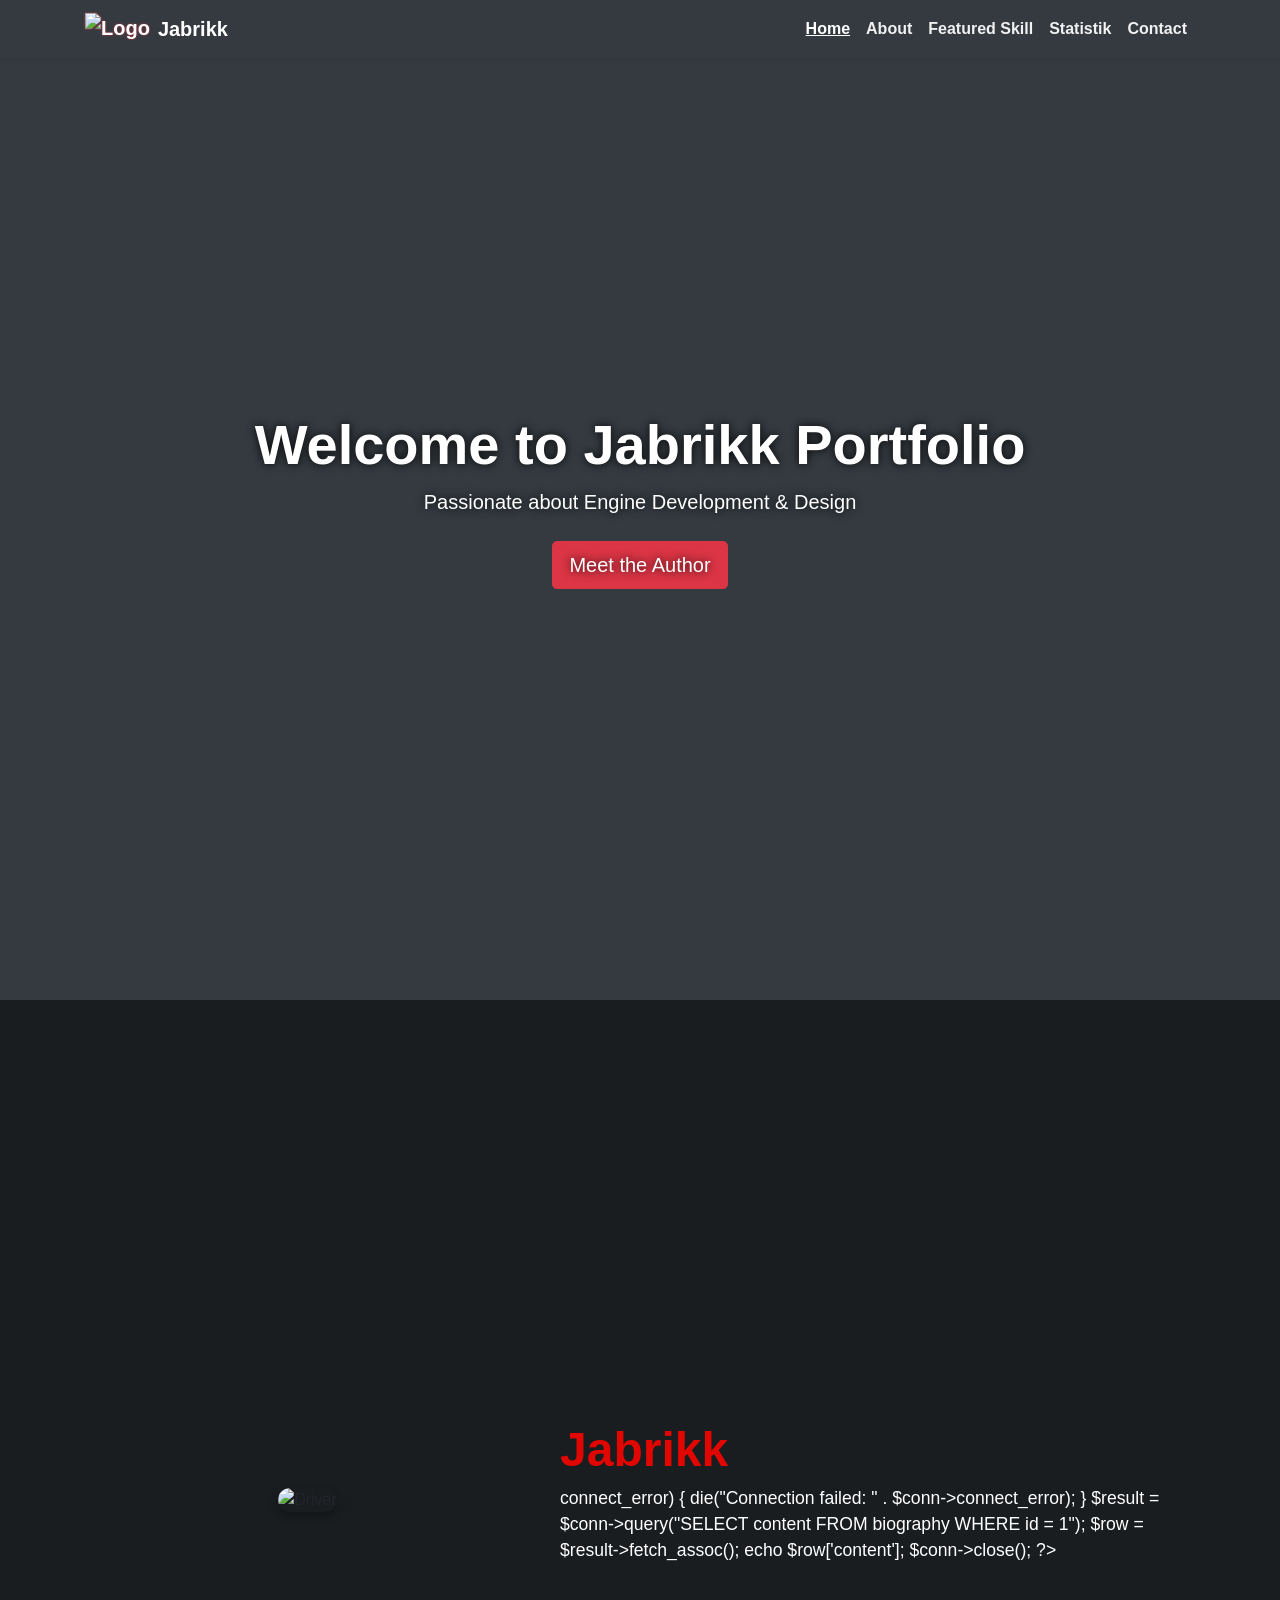
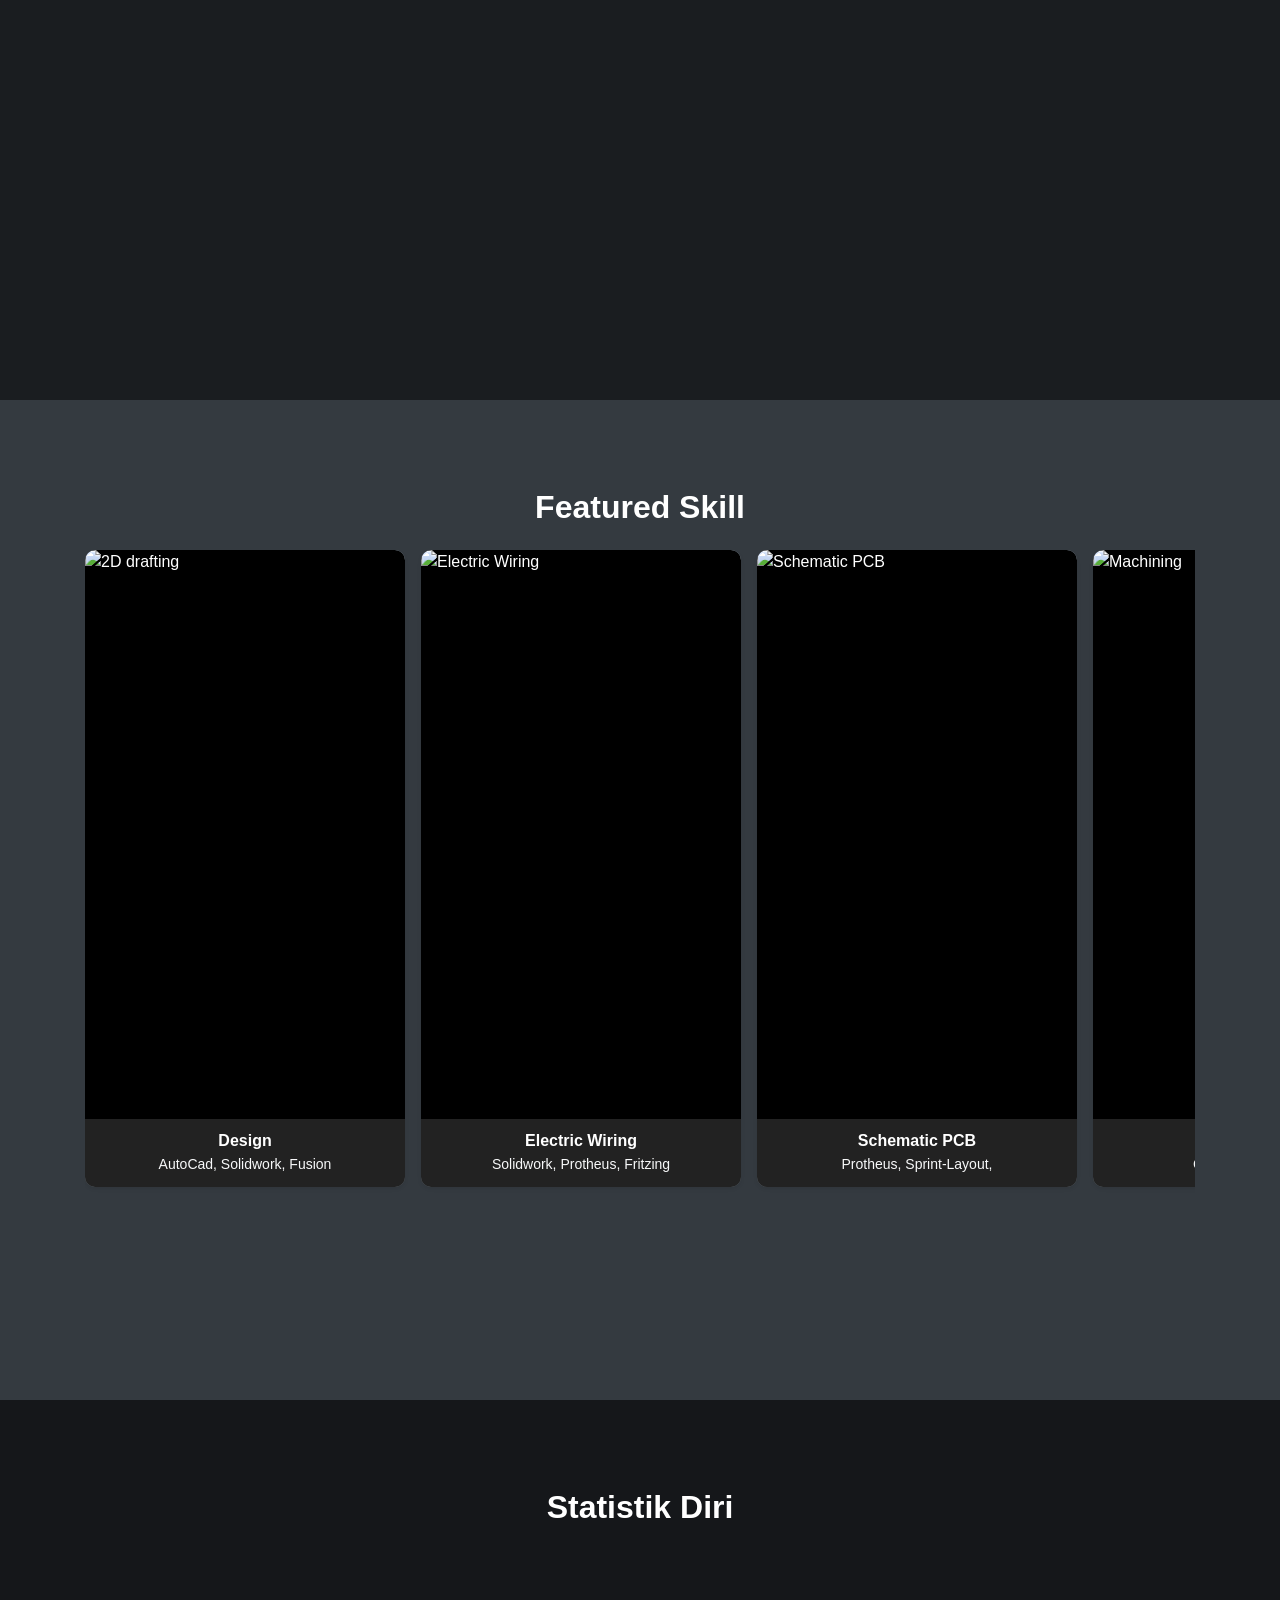
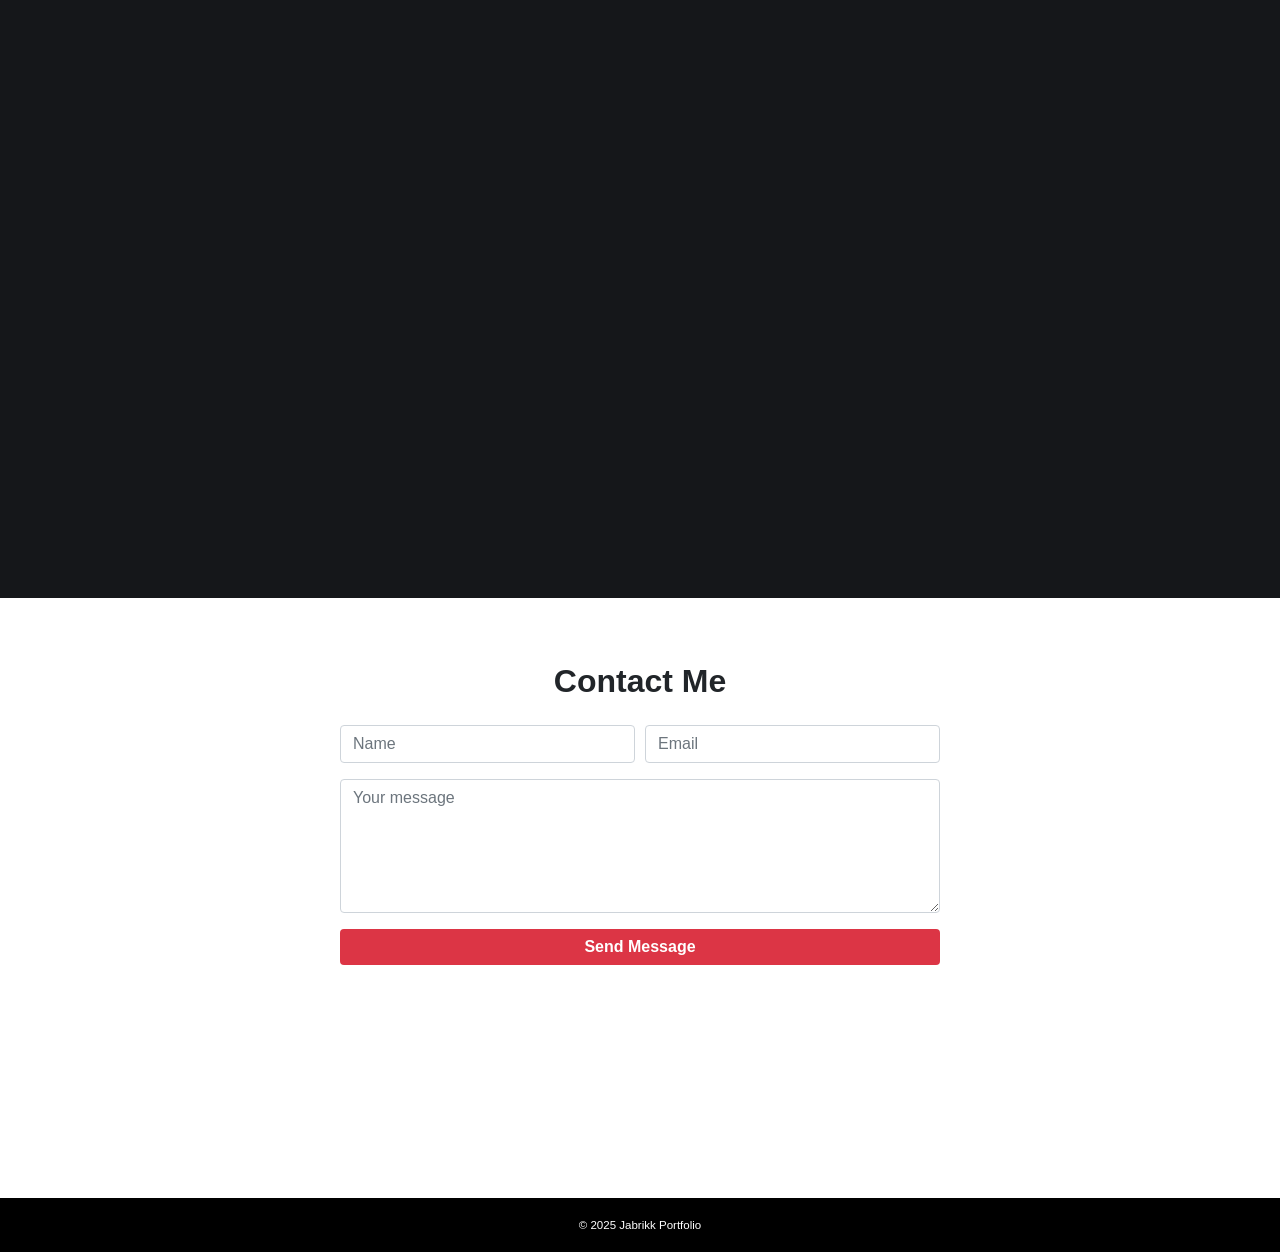
==== index.html @ e491b1ba "UPLOAD FILE PHP" ====
<!DOCTYPE html>
<html lang="id">

<head>
  <meta charset="UTF-8" />
  <meta name="viewport" content="width=device-width, initial-scale=1" />
  <title>Jabrikk Portfolio</title>

  <!-- Bootstrap CSS -->
  <link rel="stylesheet" href="https://cdn.jsdelivr.net/npm/bootstrap@4.6.2/dist/css/bootstrap.min.css" />
  <link rel="stylesheet" href="css/style.css" />


<body data-spy="scroll" data-target="#navbar" data-offset="70">

  <!-- Navbar -->
  <nav id="navbar" class="navbar navbar-expand-lg navbar-dark bg-dark fixed-top shadow-sm">
    <div class="container">
      <!-- Navbar Brand with Logo -->
      <a class="navbar-brand d-flex align-items-center font-weight-bold" href="#">
        <img src="https://i.pinimg.com/1200x/29/ec/0d/29ec0d8dbdd014a41f6c6039350ae24c.jpg" alt="Logo"
          style="height: 32px; width: auto; margin-right: 8px;" />
        Jabrikk
      </a>

      <!-- Navbar Toggler (for mobile) -->
      <button class="navbar-toggler" type="button" data-toggle="collapse" data-target="#navContent">
        <span class="navbar-toggler-icon"></span>
      </button>

      <!-- Navbar Links -->
      <div class="collapse navbar-collapse" id="navContent">
        <ul class="navbar-nav ml-auto">
          <li class="nav-item"><a class="nav-link" href="#home">Home</a></li>
          <li class="nav-item"><a class="nav-link" href="#biography">About</a></li>
          <li class="nav-item"><a class="nav-link" href="#drivers">Featured Skill</a></li>
          <li class="nav-item"><a class="nav-link" href="#statistik-diri">Statistik</a></li>
          <li class="nav-item"><a class="nav-link" href="#contact">Contact</a></li>

        </ul>
      </div>
    </div>
  </nav>


  <!-- Home Section -->
  <section id="home" class="text-white text-center d-flex align-items-center">
    <div class="container">
      <h1 class="display-4 font-weight-bold">Welcome to Jabrikk Portfolio</h1>
      <p class="lead mb-4">Passionate about Engine Development & Design</p>
      <a href="#biography" class="btn btn-danger btn-lg">Meet the Author</a>
    </div>
  </section>

  <!-- Biography Fullscreen Section -->
  <section id="biography" class="driver-hero">
    <script>
      fetch('php/get_biography.php')
        .then(response => response.text())
        .then(data => {
          document.getElementById('bio-content').innerHTML = data;
        });
    </script>

    <div class="container">
      <div class="row align-items-center">
        <div class="driver-photo-wrapper">
          <img src="https://i.pinimg.com/736x/86/a3/8c/86a38c059c1a80ea18d28a4381f59bc6.jpg" alt="Driver"
            class="img-fluid rounded shadow-sm" />
        </div>
        <div class="col-md-7 text-white">
          <h2 class="driver-name">Jabrikk</h2>
          <p id="bio-content">Loading biography...</p>
        </div>
      </div>
    </div>
  </section>

  <!-- Drivers -->
  <section id="drivers" class="py-5 text-white">
    <div class="container">
      <h2 class="mb-4 text-center font-weight-bold">Featured Skill</h2>
      <div class="d-flex overflow-auto pb-3" style="gap: 1rem;">

        <div class="driver-card shadow-sm border-0 flex-shrink-0 bg-secondary text-white">
          <img src="https://i.pinimg.com/736x/88/fb/dc/88fbdcd65f77414e44a82470fc64d48f.jpg" class="card-img-top"
            alt="2D drafting" />
          <div class="card-body">
            <h5 class="card-title mb-1 font-weight-bold">Design</h5>
            <p class="card-text text-light">AutoCad, Solidwork, Fusion</p>
          </div>
        </div>

        <div class="driver-card shadow-sm border-0 flex-shrink-0 bg-secondary text-white">
          <img src="https://i.pinimg.com/1200x/4a/84/95/4a8495c679000b50b65e239cc41d7076.jpg" class="card-img-top"
            alt="Electric Wiring" />
          <div class="card-body">
            <h5 class="card-title mb-1 font-weight-bold">Electric Wiring</h5>
            <p class="card-text text-light">Solidwork, Protheus, Fritzing</p>
          </div>
        </div>

        <div class="driver-card shadow-sm border-0 flex-shrink-0 bg-secondary text-white">
          <img src="https://i.pinimg.com/1200x/dd/c6/7b/ddc67b999c1bb896f4435d6f3207ed49.jpg" class="card-img-top"
            alt="Schematic PCB" />
          <div class="card-body">
            <h5 class="card-title mb-1 font-weight-bold">Schematic PCB</h5>
            <p class="card-text text-light">Protheus, Sprint-Layout, </p>
          </div>
        </div>

        <div class="driver-card shadow-sm border-0 flex-shrink-0 bg-secondary text-white">
          <img src="https://i.pinimg.com/1200x/da/58/2d/da582db1a46438cfa1846955dd4d6375.jpg" class="card-img-top"
            alt="Machining" />
          <div class="card-body">
            <h5 class="card-title mb-1 font-weight-bold">Machining</h5>
            <p class="card-text text-light">CNC, Conventional</p>
          </div>
        </div>

        <div class="driver-card shadow-sm border-0 flex-shrink-0 bg-secondary text-white">
          <img src="https://i.pinimg.com/736x/52/fe/2d/52fe2dd103f861650afd0c29d71c441e.jpg" class="card-img-top"
            alt="Programing" />
          <div class="card-body">
            <h5 class="card-title mb-1 font-weight-bold">Programing</h5>
            <p class="card-text text-light">C, C++, HTML, G-Code,</p>
          </div>
        </div>


      </div>
    </div>
  </section>

  <!-- Radar Chart - Statistik Diri -->
  <section id="statistik-diri" class="py-5 bg-dark text-white">
    <div class="container text-center">
      <h2 class="mb-4 font-weight-bold">Statistik Diri</h2>
      <canvas id="radarChart" width="400" height="400"></canvas>
    </div>
  </section>

  <!-- Contact -->
  <section id="contact">
    <div class="container">
      <h2 class="text-center font-weight-bold mb-4">Contact Me</h2>
      <form id="contact-form" method="POST" action="php/save_message.php" style="max-width: 600px; margin: auto;">
        <div class="form-row">
          <div class="form-group col-md-6">
            <input type="text" class="form-control" placeholder="Name" required />
          </div>
          <div class="form-group col-md-6">
            <input type="email" class="form-control" placeholder="Email" required />
          </div>
        </div>
        <div class="form-group">
          <textarea class="form-control" rows="5" placeholder="Your message" required></textarea>
        </div>
        <button class="btn btn-danger btn-block" type="submit">Send Message</button>
      </form>
    </div>
  </section>

  <!-- Footer -->
  <footer>
    <small>© 2025 Jabrikk Portfolio</small>
  </footer>

  <!-- JS -->
  <script src="https://code.jquery.com/jquery-3.6.0.min.js"></script>
  <script src="https://cdn.jsdelivr.net/npm/bootstrap@4.6.2/dist/js/bootstrap.bundle.min.js"></script>
  <link rel="stylesheet" href="css/radar-chart.css" />
  <script src="https://cdn.jsdelivr.net/npm/chart.js"></script>
  <script src="js/radar-chart.js"></script>
  <script src="js/radar-chart.js"></script>
</body>

</html>
---- css/style.css ----
body {
  scroll-behavior: smooth;
  font-family: 'Segoe UI', Tahoma, Geneva, Verdana, sans-serif;
  margin: 0;
  background-color: #343a40;
}

section {
  padding: 64px 16px;
  min-height: 600px;
}

/* Navbar */
.navbar-dark .navbar-nav .nav-link {
  color: #f1f1f1;
  font-weight: 600;
}

.navbar-dark .nav-link:hover,
.navbar-dark .nav-link.active {
  color: #dc3545;
  text-decoration: underline;
}

/* Logo di navbar (sebelah kiri tulisan) */
.navbar-brand.d-flex.align-items-center img {
  height: 32px;
  width: auto;
  margin-right: 8px;
  filter: drop-shadow(0 0 1px rgba(220, 53, 69, 0.8));
}

/* Home */
#home {
  height: 1000px;
  background: url('https://i.pinimg.com/1200x/a1/ee/d9/a1eed9a8fcb4801752e691286c5a6b76.jpg') center / cover no-repeat;
  display: flex;
  justify-content: center;
  padding: 16px;
  text-shadow: 0 0 10px rgba(0, 0, 0, 0.9);
  flex-direction: column;
}

/* Biography */

#biography .driver-photo-wrapper {
   padding-top: -100px;
  max-width: 320px;
  margin: 0 auto;
  border-radius: 30px;
  overflow: hidden;
  box-shadow: 0 4px 10px rgba(0, 0, 0, 0.3);
}

#biography .driver-photo-wrapper img {
  width: 100%;
  height: auto;
  border-radius: 15px;
  display: block;
  object-fit: cover;
}

/* Hero */
.driver-hero {
  position: relative;
  height: 1000px;
  background: url('https://i.pinimg.com/1200x/09/3a/94/093a943d2d69e296189a2d5aa8728615.jpg') center / cover no-repeat;
  display: flex;
  align-items: center;
  padding: 48px 16px;
  overflow: hidden;
}

.driver-hero::before {
  content: '';
  position: absolute;
  inset: 0;
  background: rgba(0, 0, 0, 0.5);
  z-index: 1;
}

.driver-hero .container {
  position: relative;
  z-index: 2;
}

.driver-hero .driver-name {
  font-size: 48px;
  color: #e10600;
  font-weight: 700;
}

.driver-hero p {
  font-size: 17.6px;
  color: #fff;
  line-height: 25.6px;
}

/* Drivers */
#drivers {
  background: url('https://i.pinimg.com/736x/62/0d/1e/620d1e45864bec4a2bf0a79dd001696d.jpg') center / cover no-repeat;
  padding: 64px 16px;
  height: 1000px;
  color: white;
}

#drivers h2 {
  margin-top: 40px;
}

#drivers .driver-card {
  width: 320px;
  border-radius: 10px;
  overflow: hidden;
  background: #222;
  box-shadow: 0 0 15px rgba(220, 53, 69, 0.7);
  transition: transform 0.3s ease;
  cursor: pointer;
  display: flex;
  flex-direction: column;
  margin-bottom: 30px;
}

#drivers .driver-card img {
  width: 100%;
  aspect-ratio: 9 / 16;
  object-fit: contain;
  background-color: #000;
  border-radius: 10px 10px 0 0;
}

#drivers .card-body {
  padding: 12px;
  background-color: #222;
  text-align: center;
  color: #fff;
}

#drivers .card-title {
  font-size: 16px;
  font-weight: bold;
  margin-bottom: 4px;
}

#drivers .card-text {
  font-size: 14px;
  color: #ccc;
}

#featured-skill .skill-wrapper {
  max-width: 320px;
  margin: 0 auto;
  border-radius: 15px;
  overflow: hidden;
  box-shadow: 0 4px 10px rgba(0, 0, 0, 0.3);
  background-color: #222;
  padding: 16px;
  color: #fff;
  text-align: center;
}

#featured-skill h2 {
  margin-bottom: 16px;
  color: #dc3545;
  font-weight: 700;
  font-size: 24px;
}

#featured-skill ul {
  list-style: none;
  padding: 0;
  margin: 0;
}

#featured-skill ul li {
  padding: 8px 0;
  border-bottom: 1px solid #444;
  font-size: 16px;
}

#featured-skill ul li:last-child {
  border-bottom: none;
}


/* Scrollbar */
#drivers .overflow-auto::-webkit-scrollbar {
  height: 8px;
}

#drivers .overflow-auto::-webkit-scrollbar-thumb {
  background-color: #dc3545;
  border-radius: 4px;
}

#drivers .overflow-auto {
  scrollbar-width: thin;
  scrollbar-color: #dc3545 #222;
}

/* Contact */
#contact {
  background: #fff;
  padding: 64px 16px;

}

#contact-form .form-control:focus {
  border-color: #dc3545;
  box-shadow: none;
}

#contact-form .btn-danger {
  background-color: #dc3545;
  border: none;
  font-weight: 600;
}

#contact-form .btn-danger:hover {
  background-color: #a71d2a;
}

/* Footer */
footer {
  background-color: #000;
  color: white;
  text-align: center;
  padding: 16px;
  font-size: 14.4px;
  font-weight: 600;
}

/* Responsive */
@media (max-width: 768px) {
  .driver-hero {
    height: auto;
    padding: 64px 16px;
  }

  .driver-hero .driver-name {
    font-size: 32px;
  }

  .driver-hero p {
    font-size: 16px;
  }

  #drivers .driver-card {
    width: 200px !important;
  }
}

html {
  scroll-behavior: smooth;

}
---- css/radar-chart.css ----
#statistik-diri {
  background-image: url('https://i.pinimg.com/1200x/1d/f3/3c/1df33c5a8846246acf770ba2b4cad86d.jpg');
  background-size: cover;        /* biar gambarnya memenuhi area */
  background-position: center;   /* posisikan di tengah */
  background-repeat: no-repeat;  /* supaya gak ulang */
  position: relative;            /* supaya overlay bisa diposisikan */

  color: white;
  padding-top: 60px;
  padding-bottom: 60px;

  display: flex;
  flex-direction: column;
  justify-content: center;
  align-items: center;
  min-height: 80vh;
  text-align: center;
}

/* Overlay supaya teks dan chart tetap terbaca */
#statistik-diri::before {
  content: "";
  position: absolute;
  top: 0; left: 0; right: 0; bottom: 0;
  background-color: rgba(0, 0, 0, 0.6); /* overlay hitam transparan */
  z-index: 0;
}

/* Supaya konten di atas overlay */
#statistik-diri > * {
  position: relative;
  z-index: 1;
}

#statistik-diri h2 {
  font-weight: bold;
  margin-bottom: 30px;
  color: white;
  padding-top: 40px;
}

#radarChart {
  max-width: 600px;
  max-height: 600px;
  width: 100%;
  height: auto;
  display: block;
  margin: 0 auto;
  position: relative;
  z-index: 1;
}

@media (max-width: 576px) {
  #radarChart {
    max-width: 100%;
  }
}
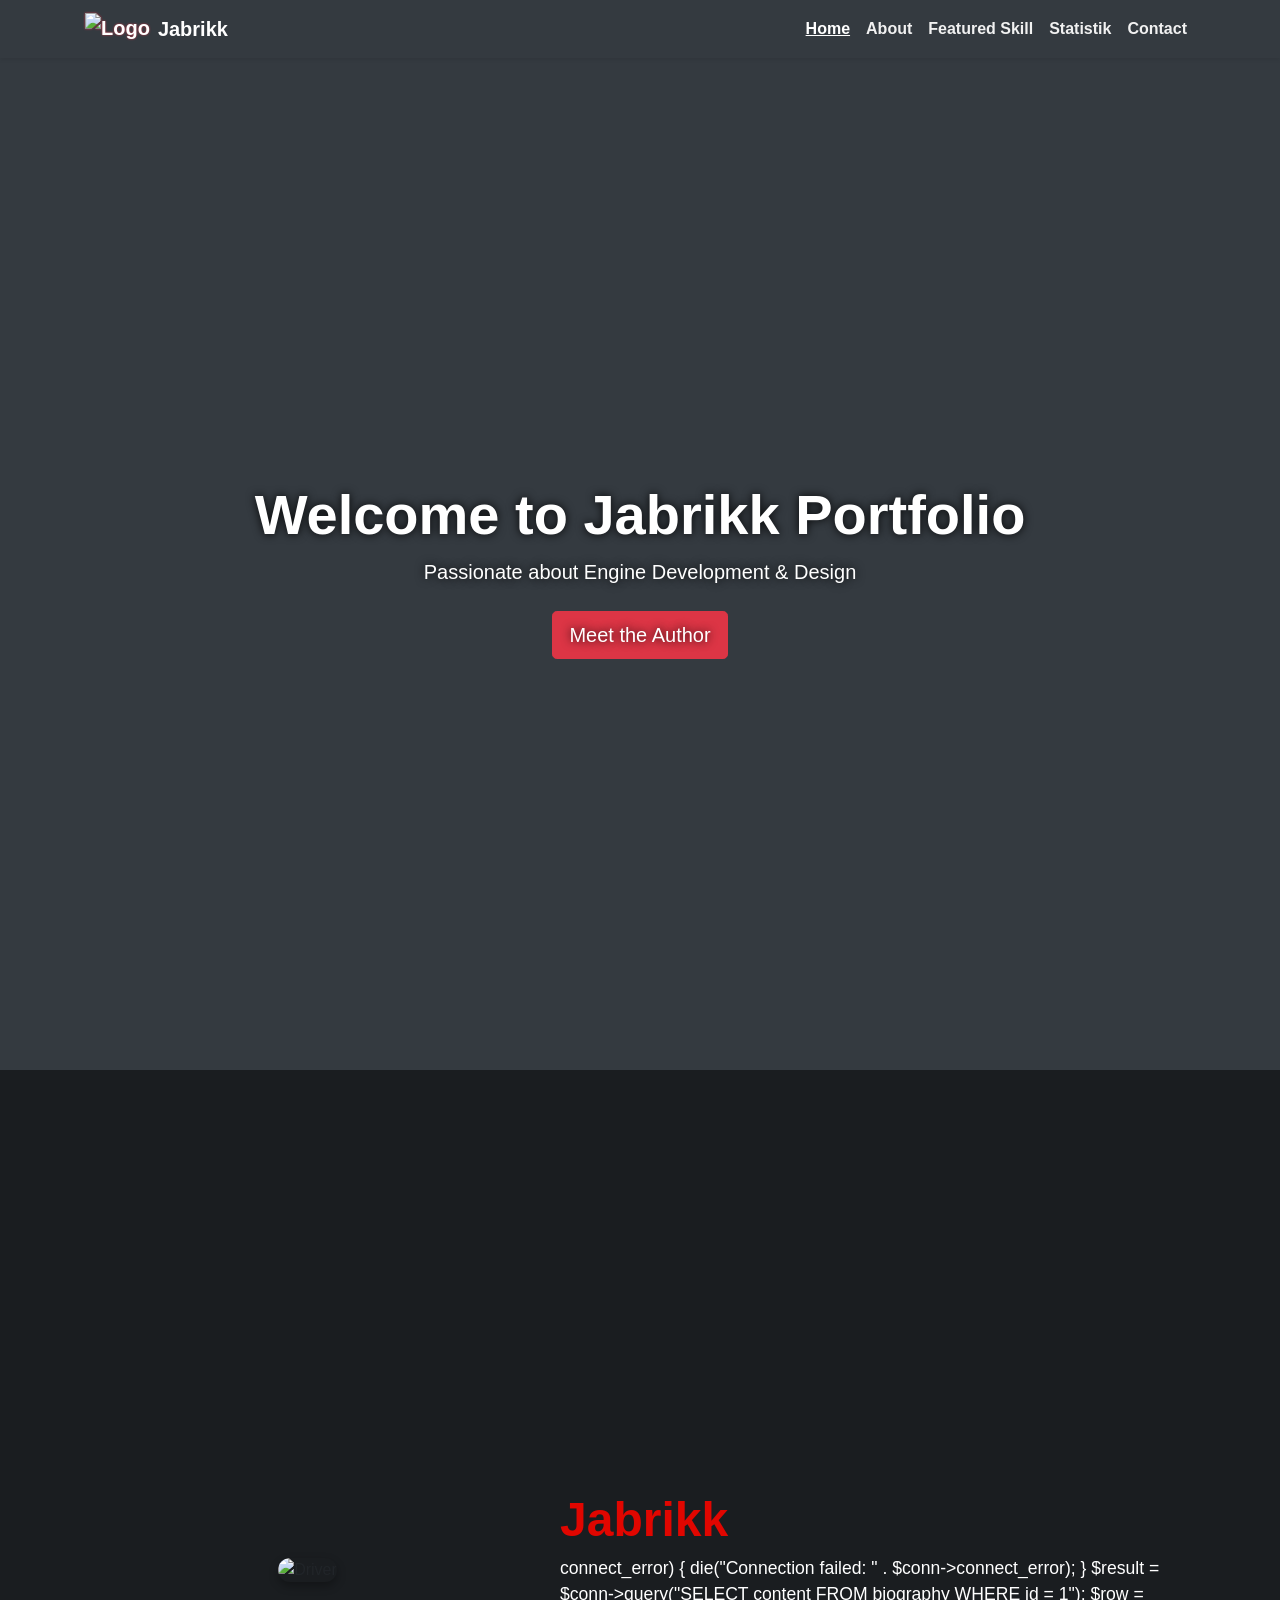
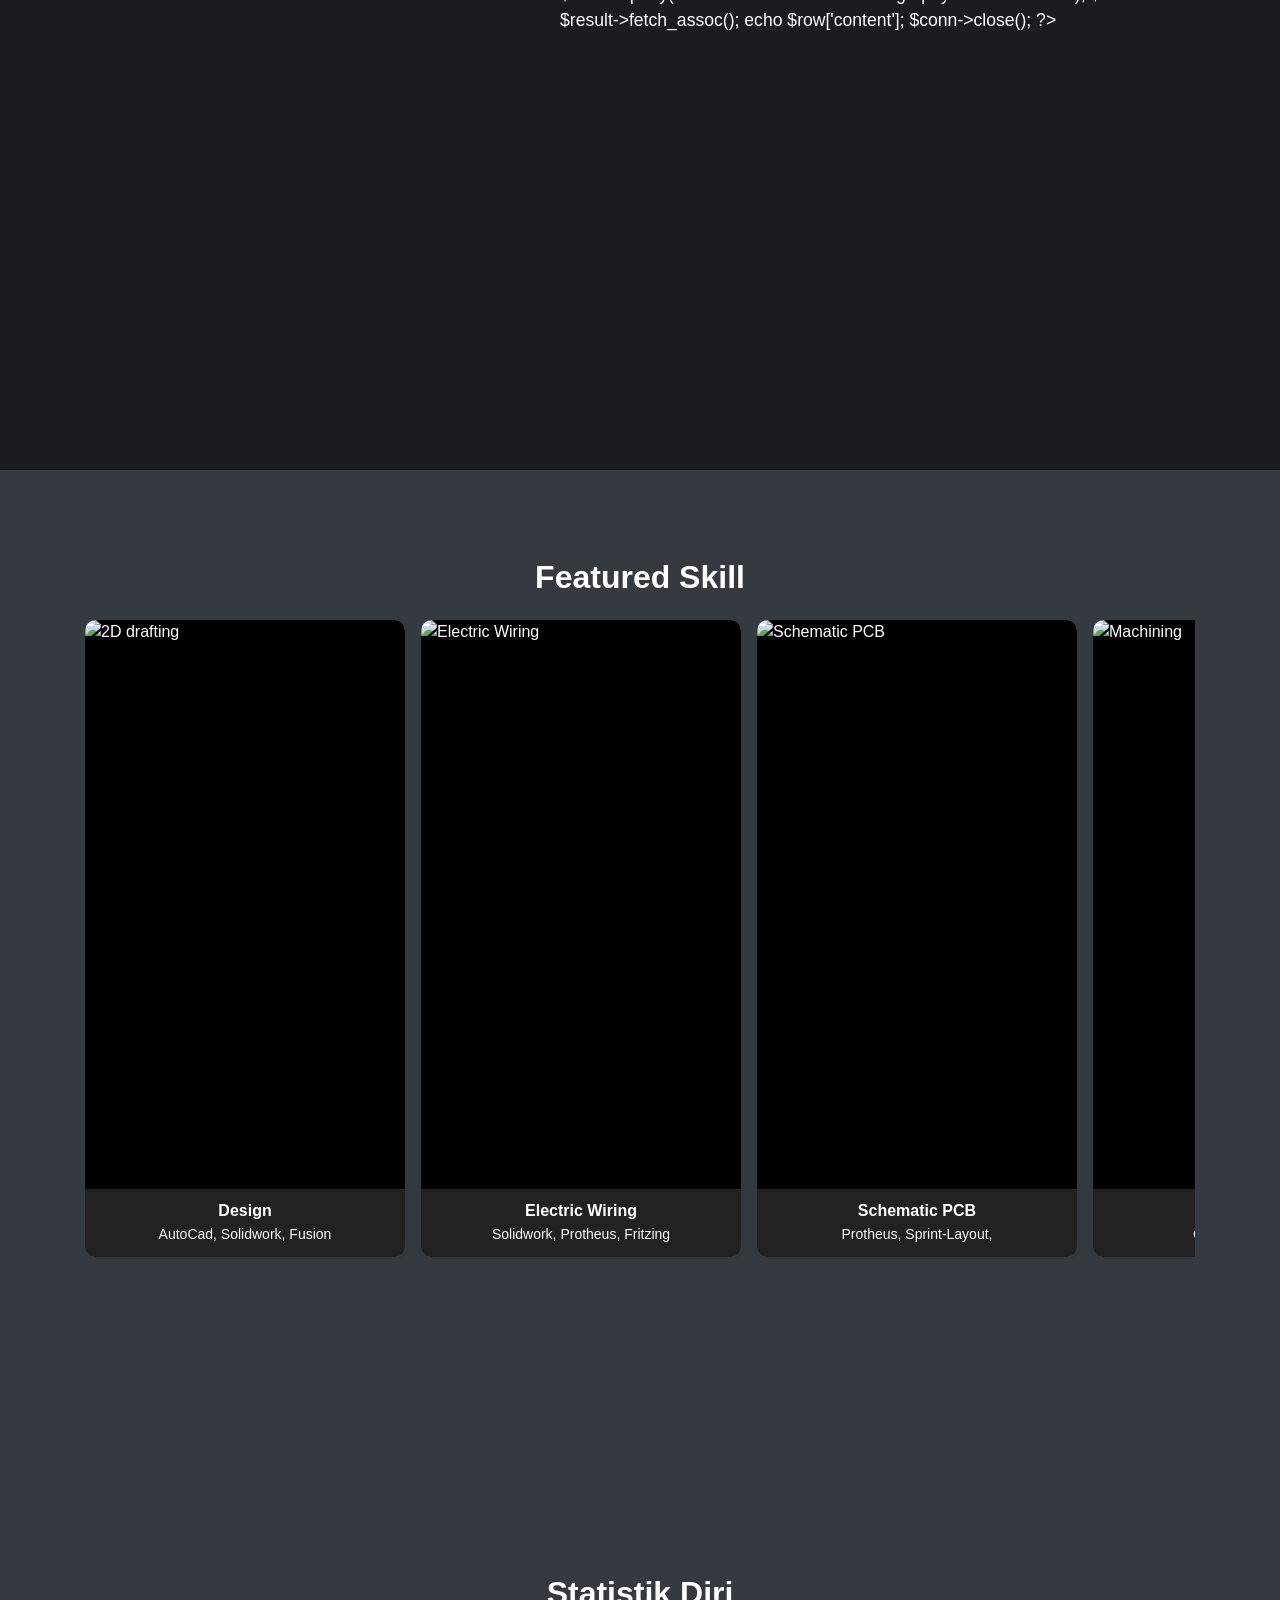
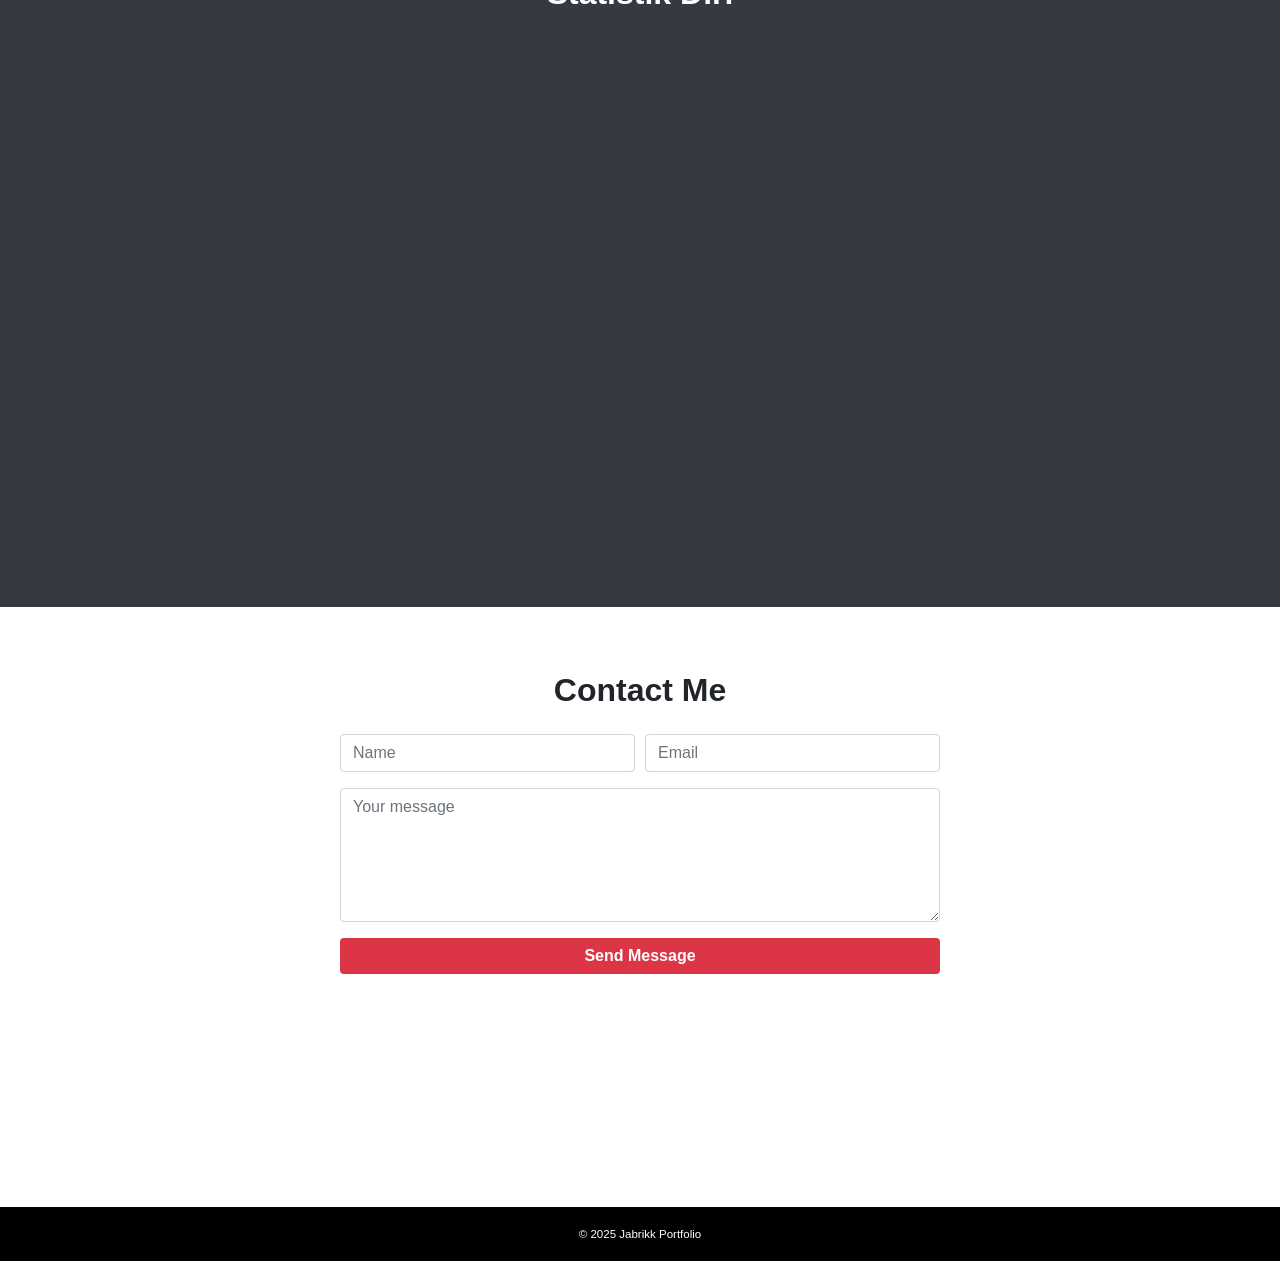
==== commit 944f4c16: "upload final" ====
--- a/index.html
+++ b/index.html
@@ -126,35 +126,35 @@
             <p class="card-text text-light">C, C++, HTML, G-Code,</p>
           </div>
         </div>
-
-
       </div>
     </div>
   </section>
 
   <!-- Radar Chart - Statistik Diri -->
-  <section id="statistik-diri" class="py-5 bg-dark text-white">
+  <section id="statistik-diri" class="bg-dark text-white d-flex justify-content-center align-items-center">
     <div class="container text-center">
       <h2 class="mb-4 font-weight-bold">Statistik Diri</h2>
-      <canvas id="radarChart" width="400" height="400"></canvas>
+      <canvas id="radarChart" width="600" height="600"></canvas>
+      
     </div>
   </section>
 
+</section>
   <!-- Contact -->
   <section id="contact">
     <div class="container">
       <h2 class="text-center font-weight-bold mb-4">Contact Me</h2>
-      <form id="contact-form" method="POST" action="php/save_message.php" style="max-width: 600px; margin: auto;">
+      <form id="contact-form" method="POST" action="php/contact.php" style="max-width: 600px; margin: auto;">
         <div class="form-row">
           <div class="form-group col-md-6">
-            <input type="text" class="form-control" placeholder="Name" required />
+            <input type="text" class="form-control" name="name" placeholder="Name" required />
           </div>
           <div class="form-group col-md-6">
-            <input type="email" class="form-control" placeholder="Email" required />
+            <input type="email" class="form-control" name="email" placeholder="Email" required />
           </div>
         </div>
         <div class="form-group">
-          <textarea class="form-control" rows="5" placeholder="Your message" required></textarea>
+<textarea class="form-control" name="message" rows="5" placeholder="Your message" required></textarea>
         </div>
         <button class="btn btn-danger btn-block" type="submit">Send Message</button>
       </form>
@@ -171,8 +171,10 @@
   <script src="https://cdn.jsdelivr.net/npm/bootstrap@4.6.2/dist/js/bootstrap.bundle.min.js"></script>
   <link rel="stylesheet" href="css/radar-chart.css" />
   <script src="https://cdn.jsdelivr.net/npm/chart.js"></script>
-  <script src="js/radar-chart.js"></script>
-  <script src="js/radar-chart.js"></script>
+
+ <script defer src="js/chart.js"></script>
+  
+
 </body>
 
 </html>
--- a/css/style.css
+++ b/css/style.css
@@ -2,6 +2,7 @@
   scroll-behavior: smooth;
   font-family: 'Segoe UI', Tahoma, Geneva, Verdana, sans-serif;
   margin: 0;
+  padding-top: 70px;
   background-color: #343a40;
 }
 
@@ -42,12 +43,10 @@
 }
 
 /* Biography */
-
 #biography .driver-photo-wrapper {
-   padding-top: -100px;
   max-width: 320px;
   margin: 0 auto;
-  border-radius: 30px;
+  border-radius: 15px;
   overflow: hidden;
   box-shadow: 0 4px 10px rgba(0, 0, 0, 0.3);
 }
--- a/css/radar-chart.css
+++ b/css/radar-chart.css
@@ -1,35 +1,9 @@
-#statistik-diri {
-  background-image: url('https://i.pinimg.com/1200x/1d/f3/3c/1df33c5a8846246acf770ba2b4cad86d.jpg');
-  background-size: cover;        /* biar gambarnya memenuhi area */
-  background-position: center;   /* posisikan di tengah */
-  background-repeat: no-repeat;  /* supaya gak ulang */
-  position: relative;            /* supaya overlay bisa diposisikan */
+top #statistik-diri {
+  background-color: #343a40;
 
   color: white;
   padding-top: 60px;
   padding-bottom: 60px;
-
-  display: flex;
-  flex-direction: column;
-  justify-content: center;
-  align-items: center;
-  min-height: 80vh;
-  text-align: center;
-}
-
-/* Overlay supaya teks dan chart tetap terbaca */
-#statistik-diri::before {
-  content: "";
-  position: absolute;
-  top: 0; left: 0; right: 0; bottom: 0;
-  background-color: rgba(0, 0, 0, 0.6); /* overlay hitam transparan */
-  z-index: 0;
-}
-
-/* Supaya konten di atas overlay */
-#statistik-diri > * {
-  position: relative;
-  z-index: 1;
 }
 
 #statistik-diri h2 {
@@ -40,18 +14,13 @@
 }
 
 #radarChart {
-  max-width: 600px;
-  max-height: 600px;
+  max-width: 500px;
   width: 100%;
-  height: auto;
-  display: block;
   margin: 0 auto;
-  position: relative;
-  z-index: 1;
 }
 
 @media (max-width: 576px) {
   #radarChart {
     max-width: 100%;
   }
-}
+}
